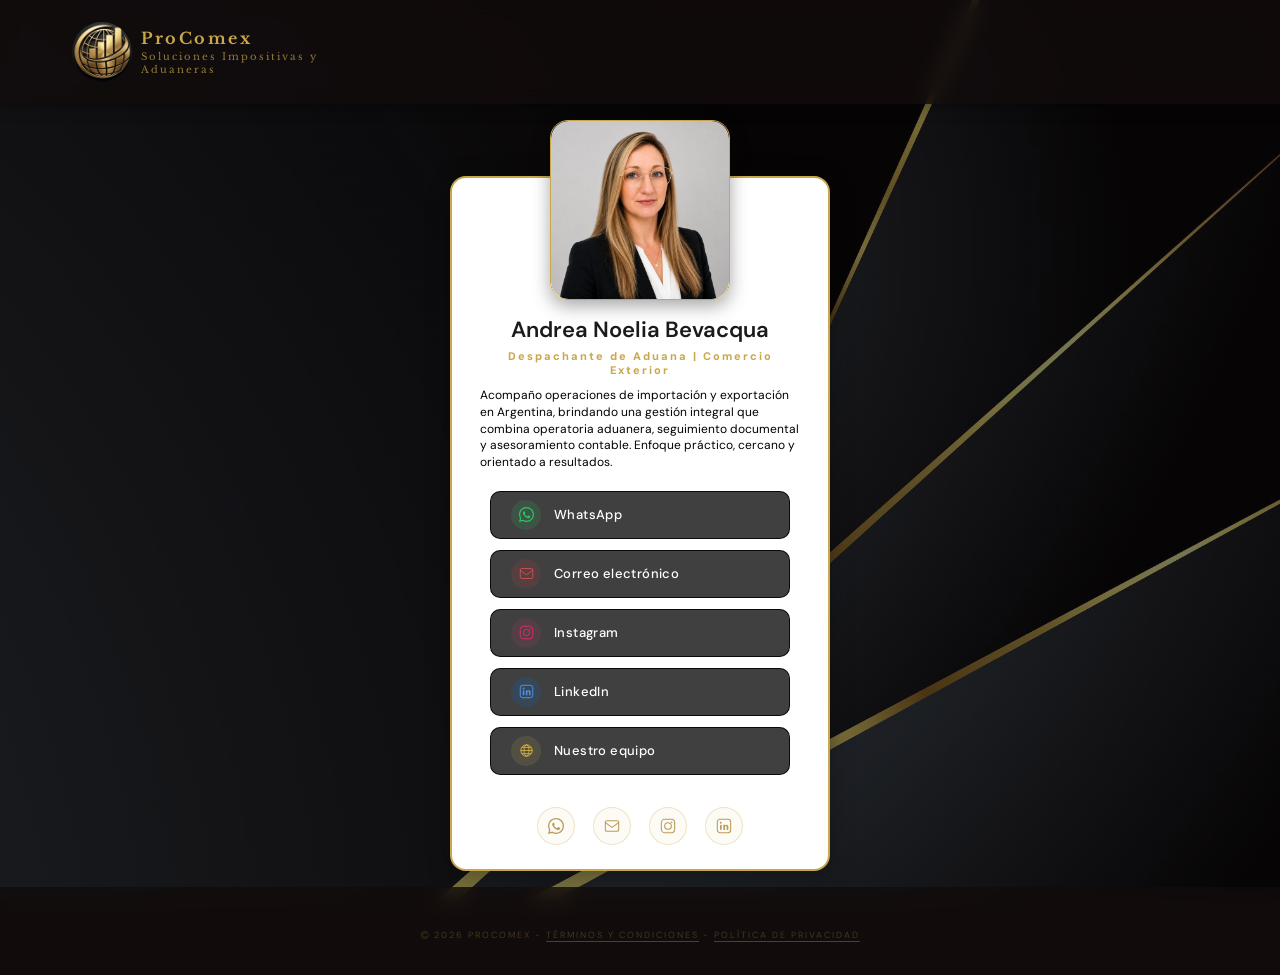
==== andrea-bevacqua.html @ 1119ea37 "Initial commit: ProComex landing site" ====
<!DOCTYPE html>
<html lang="es">
<head>
  <meta charset="UTF-8" />
  <meta name="viewport" content="width=device-width, initial-scale=1.0" />
  <title>Andrea Bevacqua · Despachante de Aduana | ProComex</title>

  <meta name="description" content="Contactá a Andrea Noelia Bevacqua, Despachante de Aduana especializada en comercio exterior en ProComex. WhatsApp, correo, Instagram y LinkedIn." />
  <meta name="robots" content="index, follow" />
  <link rel="canonical" href="https://procomex.ar/andrea-bevacqua.html" />

  <!-- Open Graph -->
  <meta property="og:title" content="Andrea Bevacqua · Despachante de Aduana | ProComex" />
  <meta property="og:description" content="Contactá a Andrea Noelia Bevacqua, Despachante de Aduana especializada en comercio exterior en ProComex." />
  <meta property="og:url" content="https://procomex.ar/andrea-bevacqua.html" />
  <meta property="og:type" content="profile" />

  <link rel="icon" type="image/svg+xml" href="assets/favicon.svg" />

  <link rel="preconnect" href="https://fonts.googleapis.com" />
  <link rel="preconnect" href="https://fonts.gstatic.com" crossorigin />
  <link href="https://fonts.googleapis.com/css2?family=DM+Sans:wght@400;600;700&family=Barlow+Condensed:wght@400;600&family=Libre+Baskerville:wght@400;700&display=swap" rel="stylesheet" />
  <link rel="stylesheet" href="style.css" />
</head>
<body data-mail="andreabevacqua@procomex.ar">
<div class="page">

  <!-- Sprite de íconos: definido una sola vez, referenciado con <use> más abajo -->
  <svg aria-hidden="true" style="position:absolute; width:0; height:0; overflow:hidden;">
    <defs>
      <symbol id="icon-whatsapp" viewBox="0 0 24 24">
        <path fill="currentColor" d="M20.52 3.48A11.9 11.9 0 0 0 12 0C5.37 0 0 5.37 0 12c0 2.11.55 4.17 1.59 5.99L0 24l6.18-1.62A11.94 11.94 0 0 0 12 24c6.63 0 12-5.37 12-12 0-3.2-1.25-6.21-3.48-8.52ZM12 22c-1.85 0-3.66-.5-5.23-1.44l-.37-.22-3.87 1.02 1.03-3.79-.24-.38A9.93 9.93 0 0 1 2 12C2 6.49 6.49 2 12 2s10 4.49 10 10-4.49 10-10 10Zm5.47-7.41c-.3-.15-1.77-.87-2.04-.97-.28-.1-.48-.15-.68.15-.2.3-.77.97-.94 1.17-.17.2-.35.22-.65.07-.3-.15-1.26-.46-2.4-1.47-.89-.79-1.49-1.77-1.66-2.07-.17-.3-.02-.46.13-.61.13-.13.3-.35.45-.52.15-.17.2-.3.3-.5.1-.2.05-.37-.02-.52-.07-.15-.68-1.63-.93-2.24-.24-.58-.49-.5-.68-.51L8.1 7c-.2 0-.5.07-.77.37-.27.3-1.02 1-1.02 2.43s1.04 2.82 1.19 3.02c.15.2 2.06 3.14 4.98 4.4.7.3 1.24.48 1.67.61.7.22 1.34.19 1.84.12.56-.08 1.77-.72 2.02-1.42.25-.7.25-1.3.17-1.42-.07-.12-.27-.2-.57-.34Z"/>
      </symbol>
      <symbol id="icon-mail" viewBox="0 0 24 24">
        <rect x="2" y="4" width="20" height="16" rx="2.5" stroke="currentColor" stroke-width="1.6" fill="none"/>
        <path d="M2 7l10 7 10-7" stroke="currentColor" stroke-width="1.6" stroke-linecap="round" fill="none"/>
      </symbol>
      <symbol id="icon-instagram" viewBox="0 0 24 24">
        <rect x="2" y="2" width="20" height="20" rx="5" stroke="currentColor" stroke-width="1.6" fill="none"/>
        <circle cx="12" cy="12" r="5" stroke="currentColor" stroke-width="1.6" fill="none"/>
        <circle cx="17.5" cy="6.5" r="1.2" fill="currentColor"/>
      </symbol>
      <symbol id="icon-linkedin" viewBox="0 0 24 24">
        <rect x="2" y="2" width="20" height="20" rx="4" stroke="currentColor" stroke-width="1.6" fill="none"/>
        <rect x="6" y="10" width="2.5" height="8" rx="1" fill="currentColor"/>
        <circle cx="7.25" cy="7.25" r="1.5" fill="currentColor"/>
        <path d="M11 10h2.5v1.5s.5-1.5 2.5-1.5 2.5 1.5 2.5 3V18h-2.5v-4.5c0-1-.5-1.5-1.25-1.5S13.5 12.5 13.5 14V18H11V10Z" fill="currentColor"/>
      </symbol>
      <symbol id="icon-team" viewBox="0 0 24 24">
        <circle cx="12" cy="12" r="9" stroke="currentColor" stroke-width="1.6" fill="none"/>
        <ellipse cx="12" cy="12" rx="4" ry="9" stroke="currentColor" stroke-width="1.4" fill="none"/>
        <path d="M3 12h18M4.5 7h15M4.5 17h15" stroke="currentColor" stroke-width="1.3" fill="none"/>
      </symbol>
    </defs>
  </svg>

  <!-- ── LOGO ── -->
  <header class="logo">
      <div class="logo-brand">
        <div class="logo-globe">
          <img src="assets/logo-procomex.jpeg" alt="Logo ProComex"/>
        </div>
        <div class="logo-text">
            <span class="logo-name">ProComex</span>
            <span class="logo-sub">Soluciones Impositivas y Aduaneras</span>
        </div>
      </div>
  </header>

  <main>
    <div class="profile-card">

    <!-- ── HERO ── -->
    <section class="hero">
        <div class="avatar-inner">
            <img src="assets/andrea-bevacqua.jpeg" alt="Foto de Andrea Noelia Bevacqua" />
        </div>

        <p class="person-name">Andrea Noelia Bevacqua</p>
        <p class="person-role">Despachante de Aduana | Comercio Exterior</p>
        <p class="person-bio">Acompaño operaciones de importación y exportación en Argentina, brindando una gestión integral que combina operatoria aduanera, seguimiento documental y asesoramiento contable.
Enfoque práctico, cercano y orientado a resultados.</p>
    </section>

    <!-- ── BOTONES DE CONTACTO ── -->
    <section class="buttons">

        <a class="btn" href="https://wa.me/+5491138710065" target="_blank" rel="noopener">
            <div class="btn-icon icon-wa">
                <svg width="15" height="15"><use href="#icon-whatsapp"></use></svg>
            </div>
            <span class="btn-label">WhatsApp</span>
        </a>

        <a class="btn" href="mailto:andreabevacqua@procomex.ar" target="_blank" rel="noopener">
            <div class="btn-icon icon-mail">
                <svg width="15" height="15"><use href="#icon-mail"></use></svg>
            </div>
            <span class="btn-label">Correo electrónico</span>
        </a>

        <a class="btn" href="https://instagram.com/procomex" target="_blank" rel="noopener">
            <div class="btn-icon icon-ig">
                <svg width="15" height="15"><use href="#icon-instagram"></use></svg>
            </div>
            <span class="btn-label">Instagram</span>
        </a>

        <a class="btn" href="https://linkedin.com/in/andrea-bevacqua" target="_blank" rel="noopener">
            <div class="btn-icon icon-li">
                <svg width="15" height="15"><use href="#icon-linkedin"></use></svg>
            </div>
            <span class="btn-label">LinkedIn</span>
        </a>

        <a class="btn" href="index.html" rel="noopener">
            <div class="btn-icon icon-pc">
                <svg width="15" height="15"><use href="#icon-team"></use></svg>
            </div>
            <span class="btn-label">Nuestro equipo</span>
        </a>

    </section>

    <!-- ── ICONOS SOCIALES (pie) ── -->
    <section class="social">
        <a href="https://wa.me/5491138710065" target="_blank" rel="noopener" title="WhatsApp" aria-label="Contactar por WhatsApp">
            <svg width="16" height="16"><use href="#icon-whatsapp"></use></svg>
        </a>
        <a href="mailto:andreabevacqua@procomex.ar" target="_blank" rel="noopener" title="Mail" aria-label="Enviar correo electrónico">
            <svg width="16" height="16"><use href="#icon-mail"></use></svg>
        </a>
        <a href="https://instagram.com/procomex" target="_blank" rel="noopener" title="Instagram" aria-label="Seguir en Instagram">
            <svg width="16" height="16"><use href="#icon-instagram"></use></svg>
        </a>
        <a href="https://linkedin.com/in/andrea-bevacqua" target="_blank" rel="noopener" title="LinkedIn" aria-label="Seguir en LinkedIn">
            <svg width="16" height="16"><use href="#icon-linkedin"></use></svg>
        </a>
    </section>

    </div>

  </main>

  <footer>
    <p class="footer"><span class="footer-copyright">©</span> <span id="copyright-year">2026</span> ProComex - <a href="terminos.html">Términos y Condiciones</a> - <a href="privacidad.html">Política de Privacidad</a></p>
  </footer>

</div>
<script src="assets/js/contact-redirect.js" defer></script>
<script src="assets/js/copyright-year.js" defer></script>
</body>
</html>
---- style.css ----
/* =========================
   VARIABLES GLOBALES

   Todo el color de marca, tipografía y sombras del sitio sale de acá.
   Si hay que cambiar el dorado, el fondo oscuro o una tipografía,
   se edita en un solo lugar y se propaga a todo el sitio.
========================= */
:root {
  --header-h: 104px;

  /* Color de marca (dorado) */
  --color-gold: #c9a84c;
  --color-gold-light: #dfc788;
  --color-gold-rgb: 201, 168, 76;

  /* Fondo oscuro / paneles */
  --color-bg-dark: #120c0c;
  --color-bg-dark-rgb: 18, 12, 12;
  --color-panel: rgba(var(--color-bg-dark-rgb), 0.78);
  --color-panel-solid: rgba(var(--color-bg-dark-rgb), 0.95);

  /* Texto */
  --color-text-light: #ffffff;
  --color-text-light-soft: rgba(255, 255, 255, 0.75);
  --color-text-heading-dark: #1a1a1a;
  --color-text-black: #000000;
  --color-text-btn: #5a3e10;

  /* Tarjetas claras sobre fondo oscuro (servicios, FAQ abierta, equipo) */
  --color-card-bg: rgba(253, 253, 253, 0.58);
  --shadow-card: 0 2px 12px rgba(0, 0, 0, 0.08);

  /* Tipografías */
  --font-serif: 'Libre Baskerville', 'Bookman Old Style', serif;
  --font-sans: 'DM Sans', sans-serif;
  --font-condensed: 'Barlow Condensed', sans-serif;

  /* Movimiento */
  --transition-fast: 0.18s ease;
}

/* =========================
   RESET / BASE
========================= */
*, *::before, *::after {
  box-sizing: border-box;
  margin: 0;
  padding: 0;
}

html, body {
  height: 100%;
}

body {
  font-family: var(--font-sans);
  min-height: 100vh;
  margin: 0;
  background-color: var(--color-bg-dark);
  position: relative;
}

/* Fondo fijo mediante un pseudo-elemento con position:fixed en vez de
   background-attachment:fixed. Se ve idéntico (queda estático al scrollear)
   pero es confiable en mobile: background-attachment:fixed en el body puede
   recortarse a la altura real del documento en Android/iOS y dejar franjas
   negras al bajar. position:fixed siempre cubre el viewport completo. */
body::before {
  content: '';
  position: fixed;
  inset: 0;
  z-index: -1;
  background:
    linear-gradient(rgba(10, 7, 7, 0.55), rgba(10, 7, 7, 0.55)),
    url('assets/fondo.jpg') center/cover no-repeat;
}

/* =========================
   LAYOUT
========================= */
.page {
  width: 100%;
  max-width: 100%;
  min-height: 100vh;
  display: flex;
  flex-direction: column;
  align-items: center;
  padding: 0;
  position: relative;
  overflow-x: hidden;
  background: transparent;
}

html {
  scroll-snap-type: y proximity;
  scroll-behavior: smooth;
  scroll-padding-top: calc(var(--header-h) - 16px);
  scrollbar-width: none;
  -ms-overflow-style: none;
}

html::-webkit-scrollbar {
  display: none;
}

section[id] {
  scroll-snap-align: start;
}

main {
  width: 100%;
  padding: var(--header-h) 1.5rem 0.5rem;
}

footer {
  background: var(--color-panel);
  -webkit-backdrop-filter: blur(10px);
  backdrop-filter: blur(10px);
  width: 100%;
  padding: 2.5rem 1.5rem 1rem;
  margin-top: auto;
  scroll-snap-align: start;
}

/* En pantallas táctiles el snap-scroll se siente como un "tirón" que corta el
   gesto de scroll a mitad de camino. Dejamos scroll libre y solo mantenemos
   el snap-por-sección para mouse/trackpad (donde no compite con un gesto táctil).
   Va después de las reglas base de arriba para poder pisarlas en el cascade.
   Chequeamos `any-pointer` además de `pointer`: en tablets con lápiz/teclado
   emparejado (ej. Xiaomi Pad Pro), Chrome puede reportar el puntero PRIMARIO
   como "fine" aunque estés tocando la pantalla con el dedo. `any-pointer: coarse`
   detecta que el touch sigue disponible como input, sea o no el primario. */
@media (pointer: coarse), (any-pointer: coarse) {
  html {
    scroll-snap-type: none;
  }

  section[id],
  footer {
    scroll-snap-align: none;
  }
}

.footer-bottom {
  text-align: center;
  margin-top: 2.5rem;
  padding-top: 1.5rem;
  border-top: 1px solid rgba(var(--color-gold-rgb), 0.15);
}

/* =========================
   HEADER / LOGO
========================= */
.logo {
  display: flex;
  flex-wrap: nowrap;
  align-items: center;
  gap: 9px;
  opacity: 0.92;
  animation: fadeDown 0.5s ease both;
  background: var(--color-panel);
  -webkit-backdrop-filter: blur(10px);
  backdrop-filter: blur(10px);
  width: 100%;
  height: var(--header-h);
  padding: 0 4.5rem;
  border-radius: 0;
  margin-bottom: 0;
  justify-content: space-between;
  position: fixed;
  top: 0;
  left: 0;
  right: 0;
  z-index: 1000;
  box-shadow: 0 2px 16px rgba(0, 0, 0, 0.35);
}

.logo-brand {
  display: flex;
  align-items: center;
  gap: 9px;
  min-width: 0;
}

.logo-globe {
  width: 60px;
  height: 60px;
  border-radius: 50%;
  overflow: hidden;
  display: flex;
  align-items: center;
  justify-content: center;
  flex-shrink: 0;
}

.logo-globe img {
  width: 100%;
  height: 100%;
  object-fit: cover;
  transform: scale(1.5);
}

.logo-text {
  display: flex;
  flex-direction: column;
}

.logo-name {
  font-family: var(--font-serif);
  font-size: 16px;
  font-weight: 700;
  color: var(--color-gold);
  letter-spacing: 2.5px;
}

.logo-sub {
  font-family: var(--font-serif);
  font-size: 10px;
  color: rgba(var(--color-gold-rgb), 0.7);
  letter-spacing: 2px;
  margin-top: 2px;
  max-width: 200px;
}

/* =========================
   NAVBAR
========================= */
.navbar {
  display: flex;
  justify-content: flex-end;
  align-items: center;
  gap: 20px;
  flex-shrink: 0;
}

.navbar a {
  font-family: var(--font-serif);
  font-size: 12px;
  font-weight: 700;
  letter-spacing: 1.5px;
  text-transform: uppercase;
  color: rgba(var(--color-gold-rgb), 0.85);
  text-decoration: none;
  transition: all var(--transition-fast);
  white-space: nowrap;
  padding: 10px 15px;
  border-radius: 18px;
}

.navbar a:hover {
  color: var(--color-gold);
  background: rgba(var(--color-gold-rgb), 0.15);
}

.navbar a.nav-cta {
  background: var(--color-gold);
  color: var(--color-bg-dark);
  border: 1px solid var(--color-gold);
}

.navbar a.nav-cta:hover {
  background: var(--color-gold-light);
  border-color: var(--color-gold-light);
  color: var(--color-bg-dark);
}

/* =========================
   NAV TOGGLE (HAMBURGUESA)
========================= */
.nav-toggle {
  display: none;
  flex-direction: column;
  justify-content: center;
  gap: 6px;
  width: 38px;
  height: 38px;
  background: transparent;
  border: none;
  cursor: pointer;
  padding: 0;
  flex-shrink: 0;
}

.nav-toggle span {
  display: block;
  width: 100%;
  height: 2px;
  background: var(--color-gold);
  border-radius: 2px;
  transition: all 0.2s ease;
}

/* Menú hamburguesa hasta 1100px: cubre celulares Y tablets en vertical.
   Tablets grandes en portrait (ej. Xiaomi Pad Pro, ~1068px de ancho CSS)
   no tienen aire para el navbar completo de 6 links + logo — se pisaban.
   En landscape esas mismas tablets superan los 1100px y muestran el navbar
   entero sin problema (coincide con el resto de los breakpoints "grandes"
   del sitio, así queda todo consistente). */
@media (max-width: 1100px) {
  .nav-toggle {
    display: flex;
  }

  .navbar {
    display: none;
    position: absolute;
    top: var(--header-h);
    left: 0;
    right: 0;
    flex-direction: column;
    align-items: stretch;
    gap: 8px;
    background: var(--color-panel-solid);
    -webkit-backdrop-filter: blur(10px);
    backdrop-filter: blur(10px);
    padding: 1rem 1.25rem 1.5rem;
    box-shadow: 0 12px 16px rgba(0, 0, 0, 0.35);
  }

  .navbar.is-open {
    display: flex;
  }

  .navbar a {
    text-align: center;
    padding: 12px 22px;
  }
}

@media (max-width: 600px) {
  .logo {
    padding: 0 1.25rem;
  }

  .logo-sub {
    display: none;
  }

  .logo-globe {
    width: 46px;
    height: 46px;
  }

  :root {
    --header-h: 88px;
  }

  .navbar {
    gap: 8px;
  }

  .navbar a {
    font-size: 11px;
    letter-spacing: 1px;
    padding: 8px 14px;
  }
}

/* =========================
   TIPOGRAFÍA DE SECCIÓN (compartida)

   Todo título de sección (Servicios, ¿Por qué ProComex?, Equipo, FAQ,
   Contacto) usa .section-title. Todo subtítulo/bajada usa .section-lead.
   Todo párrafo largo de contenido usa .section-text.
   Cambiar acá afecta a TODAS las secciones por igual.
========================= */
.section-title {
  font-family: var(--font-serif);
  font-size: 28px;
  font-weight: 700;
  color: var(--color-gold);
  margin-bottom: 6px;
}

/* Variante compacta: misma tipografía/color, tamaño menor para columnas angostas (ej. Contacto) */
.section-title--compact {
  font-size: 22px;
  margin-bottom: 4px;
}

.section-lead {
  font-size: 15px;
  color: var(--color-text-light);
  letter-spacing: 0.5px;
  margin-bottom: 24px;
}

.section-text {
  font-size: 15px;
  color: var(--color-text-light);
  line-height: 1.6;
  margin-bottom: 12px;
}

.section-text:last-child {
  margin-bottom: 0;
}

@media (min-width: 1100px) {
  .section-title {
    font-size: 34px;
  }

  .section-title--compact {
    font-size: 26px;
  }

  .section-lead,
  .section-text {
    font-size: 17px;
  }
}

/* =========================
   HERO (PERFIL DE EQUIPO)
========================= */
.profile-card {
  background: #ffffff;
  border-radius: 16px;
  padding: 2rem 1.5rem 0.5rem;
  width: 100%;
  max-width: 380px;
  margin: 4.5rem auto 0.5rem;
  box-shadow: 0 4px 24px rgba(0, 0, 0, 0.3);
  position: relative;
  overflow: visible;
  border: 2px solid var(--color-gold);
}

.hero {
  display: flex;
  flex-direction: column;
  align-items: center;
  animation: fadeDown 0.5s 0.1s ease both;
  margin-top: -90px;
}

.avatar-inner {
  width: 180px;
  height: 180px;
  border-radius: 10%;
  overflow: hidden;
  border: 1px solid var(--color-gold);
  box-shadow: 0 6px 18px rgba(0, 0, 0, 0.35);
}

.avatar-inner img {
  width: 100%;
  height: 100%;
  object-fit: cover;
  object-position: center top;
  display: block;
  border-radius: 10%;
}

.person-name {
  font-size: 22px;
  font-weight: 600;
  color: var(--color-text-heading-dark);
  text-align: center;
  margin-top: 15px;
}

.person-role {
  font-size: 11px;
  color: var(--color-gold);
  letter-spacing: 2px;
  font-weight: 800;
  margin-top: 5px;
  text-align: center;
}

.person-bio {
  font-size: 12px;
  color: var(--color-text-black);
  line-height: 1.4;
  margin-top: 10px;
  margin-bottom: 20px;
  max-width: 320px;
  text-align: left;
}

/* =========================
   BOTONES DE CONTACTO (BASE)
========================= */
.buttons {
  display: flex;
  flex-direction: column;
  gap: 11px;
  width: 100%;
  max-width: 300px;
  margin: 0 auto 2rem;
  animation: fadeUp 0.5s 0.2s ease both;
}

.btn {
  display: flex;
  align-items: center;
  gap: 13px;
  padding: 8px 20px;
  border-radius: 10px;
  background: rgba(var(--color-gold-rgb), 0.12);
  color: var(--color-text-btn);
  font-size: 13px;
  font-weight: 500;
  text-decoration: none;
  letter-spacing: 0.4px;
  transition: all var(--transition-fast);
  width: 100%;
}

.btn span.btn-label {
  flex: 1;
  text-align: left;
}

.btn:hover {
  background: rgba(var(--color-gold-rgb), 0.25);
  border-color: rgba(150, 110, 30, 0.6);
  transform: translateY(-1px);
}

.btn:active {
  transform: scale(0.98);
}

.profile-card .btn {
  background: rgba(0, 0, 0, 0.75);
  border: 1px solid rgba(0, 0, 0, 0.85);
  color: #ffffff;
}

.profile-card .btn:hover {
  background: rgba(0, 0, 0, 0.9);
  border-color: #000000;
}

.btn-icon {
  width: 30px;
  height: 30px;
  border-radius: 50%;
  display: flex;
  align-items: center;
  justify-content: center;
  flex-shrink: 0;
}

.icon-wa   { background: rgba(37, 211, 102, 0.12);  color: rgba(37, 211, 102, 0.9); }
.icon-mail { background: rgba(220, 60, 60, 0.12);   color: rgba(220, 80, 80, 0.85); }
.icon-li   { background: rgba(10, 102, 194, 0.18);  color: rgba(80, 160, 255, 0.85); }
.icon-ig   { background: rgba(225, 48, 108, 0.12);  color: rgba(225, 48, 108, 0.85); }
.icon-pc   { background: rgba(var(--color-gold-rgb), 0.14); color: rgba(230, 190, 60, 0.9); }

/* =========================
   HERO LANDING (INICIO)
========================= */
.hero-landing {
  display: flex;
  flex-direction: column;
  align-items: center;
  justify-content: center;
  gap: 1.5rem;
  width: 100%;
  max-width: 440px;
  min-height: calc(100vh - var(--header-h));
  min-height: calc(100dvh - var(--header-h));
  margin: 0 auto;
  text-align: center;
  animation: fadeDown 0.5s 0.1s ease both;
}

.hero-text h1 {
  font-family: var(--font-serif);
  font-size: 28px;
  font-weight: 700;
  color: var(--color-gold);
  line-height: 1.3;
  margin-bottom: 10px;
}

.hero-cta {
  display: inline-block;
  margin-top: 18px;
  padding: 10px 28px;
  border: 1px solid var(--color-gold);
  border-radius: 999px;
  background: rgba(var(--color-gold-rgb), 0.12);
  color: var(--color-gold);
  font-size: 14px;
  font-weight: 600;
  letter-spacing: 0.5px;
  text-decoration: none;
  transition: all var(--transition-fast);
}

.hero-cta:hover {
  background: rgba(var(--color-gold-rgb), 0.25);
  transform: translateY(-1px);
}

.hero-cta-arrow {
  display: inline-flex;
  align-items: center;
  gap: 8px;
}

.hero-cta-arrow .hero-cta-label {
  text-decoration: underline;
  text-decoration-color: transparent;
  text-underline-offset: 3px;
  transition: text-decoration-color var(--transition-fast);
}

.hero-cta-arrow:hover .hero-cta-label {
  text-decoration-color: currentColor;
}

.hero-cta-icon {
  flex-shrink: 0;
  transition: transform var(--transition-fast);
}

.hero-cta-arrow:hover .hero-cta-icon {
  transform: translate(2px, -2px);
}

.hero-image {
  width: 100%;
}

.image-placeholder {
  width: 100%;
  height: 190px;
  border-radius: 8px;
  background: rgba(var(--color-gold-rgb), 0.08);
  display: flex;
  overflow: hidden;
}

.image-placeholder img {
  width: 100%;
  height: 100%;
  object-fit: cover;
  border-radius: 8px;
}

/* =========================
   HERO WHY (¿Por qué ProComex?)
========================= */
.hero-why {
  display: flex;
  flex-direction: column;
  align-items: center;
  gap: 1.5rem;
  width: 100%;
  max-width: 440px;
  margin: 2rem auto 3rem;
  text-align: center;
  scroll-margin-top: var(--header-h);
}

.hero-why-text .section-title {
  margin-bottom: 16px;
}

.hero-why-image {
  width: 100%;
  order: 2;
}

.hero-why-text {
  order: 1;
}

/* =========================
   SERVICIOS
========================= */
.services {
  width: 100%;
  max-width: 440px;
  min-height: calc(100vh - var(--header-h));
  min-height: calc(100dvh - var(--header-h));
  margin: 0 auto;
  display: flex;
  flex-direction: column;
  justify-content: center;
  text-align: center;
  animation: fadeUp 0.5s 0.2s ease both;
}

.services-grid {
  display: flex;
  flex-direction: column;
  gap: 14px;
}

.service-card {
  background: var(--color-card-bg);
  border: 1px solid var(--color-gold);
  border-radius: 8px;
  padding: 1rem 1.2rem;
  text-align: left;
  box-shadow: var(--shadow-card);
}

.service-card h3 {
  font-size: 15px;
  font-weight: 700;
  color: var(--color-text-black);
  margin-bottom: 6px;
}

.service-card p {
  font-size: 15px;
  color: var(--color-text-black);
  line-height: 1.5;
}

@media (min-width: 1100px) {
  .service-card h3 {
    font-size: 20px;
  }

  .service-card p {
    font-size: 16px;
  }
}

/* =========================
   FAQ
========================= */
.faq {
  width: 100%;
  max-width: 440px;
  margin: 7rem auto;
  text-align: center;
  scroll-margin-top: var(--header-h);
}

.faq-list {
  display: flex;
  flex-direction: column;
  text-align: left;
}

.faq-item {
  border-bottom: 1px solid rgba(var(--color-gold-rgb), 0.15);
  border-radius: 8px;
  margin-bottom: 2px;
  transition: background 0.25s ease, border-color 0.25s ease, box-shadow 0.25s ease, margin 0.25s ease;
}

.faq-item:first-child {
  border-top: 1px solid rgba(var(--color-gold-rgb), 0.15);
}

.faq-item.is-open {
  background: var(--color-card-bg);
  border: 1px solid var(--color-gold);
  box-shadow: var(--shadow-card);
  margin: 10px 0;
  padding: 0 1rem;
}

.faq-question {
  width: 100%;
  display: flex;
  align-items: center;
  justify-content: space-between;
  gap: 16px;
  padding: 16px 4px;
  background: none;
  border: none;
  cursor: pointer;
  text-align: left;
  font-family: var(--font-sans);
  font-size: 14px;
  font-weight: 600;
  color: var(--color-text-light);
  transition: color var(--transition-fast);
}

.faq-question:hover {
  color: var(--color-gold);
}

.faq-item.is-open .faq-question {
  color: var(--color-text-black);
}

.faq-icon {
  position: relative;
  flex-shrink: 0;
  width: 18px;
  height: 18px;
}

.faq-icon::before,
.faq-icon::after {
  content: '';
  position: absolute;
  top: 50%;
  left: 50%;
  background: var(--color-gold);
  transform: translate(-50%, -50%);
  transition: transform 0.25s ease;
}

.faq-icon::before {
  width: 12px;
  height: 2px;
}

.faq-icon::after {
  width: 2px;
  height: 12px;
}

.faq-item.is-open .faq-icon::after {
  transform: translate(-50%, -50%) rotate(90deg);
}

/* Acordeón con grid-template-rows: se adapta a cualquier largo de texto,
   a diferencia de un max-height fijo que puede recortar contenido largo. */
.faq-answer {
  display: grid;
  grid-template-rows: 0fr;
  opacity: 0;
  transition: grid-template-rows 0.3s ease, opacity 0.25s ease;
}

.faq-item.is-open .faq-answer {
  grid-template-rows: 1fr;
  opacity: 1;
}

.faq-answer p {
  overflow: hidden;
  font-size: 13px;
  color: var(--color-text-light-soft);
  line-height: 1.6;
  padding: 0 4px 16px;
}

.faq-item.is-open .faq-answer p {
  color: var(--color-text-black);
}

@media (min-width: 760px) {
  .faq {
    max-width: 700px;
  }
}

@media (min-width: 1100px) {
  .faq {
    max-width: 780px;
  }

  .faq-question {
    font-size: 16px;
  }

  .faq-answer p {
    font-size: 14px;
  }
}

/* =========================
   EQUIPO (index)
========================= */
.team-section {
  width: 100%;
  max-width: 440px;
  min-height: calc(100vh - var(--header-h));
  min-height: calc(100dvh - var(--header-h));
  margin: 2.5rem auto 0;
  display: flex;
  flex-direction: column;
  justify-content: center;
}

.intro {
  text-align: center;
  margin-bottom: 1rem;
  margin-top: 0.5rem;
  animation: fadeDown 0.5s 0.1s ease both;
}

.team-list {
  width: 100%;
  max-width: 360px;
  display: flex;
  flex-direction: column;
  gap: 30px;
  animation: fadeUp 0.5s 0.2s ease both;
  margin: 0 auto 1rem;
}

.team-card {
  display: flex;
  align-items: stretch;
  border-radius: 8px;
  background: #e0e0e0;
  border: 1px solid var(--color-gold);
  box-shadow: var(--shadow-card);
  overflow: hidden;
  transition: all var(--transition-fast);
}

.team-card-link {
  text-decoration: none;
  display: block;
  -webkit-tap-highlight-color: transparent;
}

.team-card-link:hover .team-card {
  box-shadow: 0 6px 20px rgba(0, 0, 0, 0.15);
  transform: translateY(-2px);
}

.team-avatar {
  width: 140px;
  height: 140px;
  flex-shrink: 0;
}

.team-avatar img {
  width: 100%;
  height: 100%;
  object-fit: cover;
  object-position: center top;
  display: block;
}

.team-info {
  padding: 1.2rem 1.2rem;
  display: flex;
  flex-direction: column;
  justify-content: center;
}

.team-name {
  display: block;
  font-size: 15px;
  font-weight: 700;
  color: var(--color-text-heading-dark);
  margin-bottom: 4px;
}

.team-role {
  display: block;
  color: var(--color-gold);
  font-style: italic;
  text-transform: none;
  letter-spacing: 0;
  font-size: 12px;
  font-weight: 800;
}

/* =========================
   CONTACTO (INFO + MAPA + FORM)
========================= */
.contact-details {
  display: flex;
  flex-direction: column;
  gap: 28px;
  width: 100%;
  max-width: 440px;
  margin: 0 auto;
  text-align: left;
}

.contact-info {
  display: flex;
  flex-direction: column;
  gap: 14px;
}

.contact-info-item h3 {
  font-family: var(--font-serif);
  font-size: 14px;
  font-weight: 700;
  color: var(--color-gold);
  margin-bottom: 4px;
}

.contact-info-item p {
  font-size: 13px;
  color: var(--color-text-light);
  line-height: 1.5;
}

.contact-info-item p a {
  color: var(--color-text-light);
  text-decoration: underline;
  text-decoration-color: rgba(var(--color-gold-rgb), 0.5);
  text-underline-offset: 3px;
}

.contact-info-item p a:hover {
  color: var(--color-gold);
}

.office-map {
  width: 100%;
  height: 140px;
  border-radius: 8px;
  overflow: hidden;
  margin-top: 6px;
}

.office-map iframe {
  width: 100%;
  height: 100%;
  display: block;
  filter: invert(90%) hue-rotate(180deg) brightness(0.95) contrast(0.9);
}

.contact-form {
  display: flex;
  flex-direction: column;
  margin-top: 28px;
}

.contact-form-hp {
  display: none;
}

.contact-form label {
  font-size: 13px;
  font-weight: 600;
  color: var(--color-gold);
  margin-top: 12px;
}

.contact-form label:first-of-type {
  margin-top: 0;
}

.contact-form input,
.contact-form textarea {
  width: 100%;
  margin-top: 6px;
  padding: 10px 14px;
  border-radius: 8px;
  border: 1px solid rgba(var(--color-gold-rgb), 0.4);
  background: rgba(255, 255, 255, 0.04);
  color: var(--color-text-light);
  font-family: var(--font-sans);
  font-size: 14px;
  resize: vertical;
}

.contact-form input::placeholder,
.contact-form textarea::placeholder {
  color: rgba(255, 255, 255, 0.4);
}

.contact-form input:focus,
.contact-form textarea:focus {
  outline: none;
  border-color: var(--color-gold);
  background: rgba(var(--color-gold-rgb), 0.08);
}

.contact-form textarea {
  min-height: 110px;
}

.contact-form button {
  align-self: flex-start;
  margin-top: 18px;
  padding: 10px 28px;
  border: 1px solid var(--color-gold);
  border-radius: 999px;
  background: rgba(var(--color-gold-rgb), 0.12);
  color: var(--color-gold);
  font-size: 14px;
  font-weight: 600;
  letter-spacing: 0.5px;
  cursor: pointer;
  transition: all var(--transition-fast);
}

.contact-form button:hover {
  background: rgba(var(--color-gold-rgb), 0.25);
  transform: translateY(-1px);
}

.contact-form-status {
  font-size: 13px;
  color: var(--color-gold);
  margin-top: 10px;
  min-height: 16px;
}

@media (min-width: 760px) {
  .contact-details {
    flex-direction: row;
    align-items: flex-start;
    gap: 48px;
    max-width: 900px;
  }

  .contact-info,
  .contact-form {
    flex: 1;
  }

  .office-map {
    height: 160px;
  }
}

@media (min-width: 1100px) {
  .office-map {
    height: 200px;
  }

  .contact-info-item h3 {
    font-size: 16px;
  }

  .contact-info-item p {
    font-size: 14px;
  }

  .contact-form label {
    font-size: 14px;
  }

  .contact-form input,
  .contact-form textarea {
    font-size: 15px;
    padding: 12px 16px;
  }
}

/* =========================
   SOCIAL (footer de perfil)
========================= */
.social {
  display: flex;
  gap: 18px;
  margin-bottom: 1rem;
  animation: fadeUp 0.5s 0.3s ease both;
  justify-content: center;
  align-items: center;
}

.social a {
  width: 38px;
  height: 38px;
  border-radius: 50%;
  border: 1px solid rgb(112, 100, 64);
  background: rgba(109, 96, 61, 0.592);
  color: rgba(180, 145, 70, 0.9);
  display: flex;
  align-items: center;
  justify-content: center;
  transition: all var(--transition-fast);
}

.social a:hover {
  background: rgba(var(--color-gold-rgb), 0.72);
  border-color: rgba(var(--color-gold-rgb), 0.6);
}

.profile-card .social a {
  border-color: rgba(var(--color-gold-rgb), 0.3);
  background: rgba(var(--color-gold-rgb), 0.05);
}

/* =========================
   FOOTER
========================= */
.footer {
  font-size: 9px;
  color: rgba(var(--color-gold-rgb), 0.28);
  letter-spacing: 2px;
  text-transform: uppercase;
  text-align: center;
  animation: fadeUp 0.5s 0.35s ease both;
  margin-bottom: 16px;
}

.footer a {
  color: inherit;
  text-decoration: underline;
  text-decoration-color: rgba(var(--color-gold-rgb), 0.35);
  text-underline-offset: 3px;
}

.footer-copyright {
  display: inline-block;
  font-size: 1.3em;
  letter-spacing: normal;
  vertical-align: -0.05em;
  margin-right: 1px;
}

.footer a:hover {
  color: var(--color-gold);
  text-decoration-color: currentColor;
}

/* =========================
   ANIMACIONES AL SCROLL
========================= */
.reveal {
  opacity: 0;
  transform: translateY(28px);
  transition: opacity 0.7s ease, transform 0.7s ease;
}

.reveal.is-visible {
  opacity: 1;
  transform: translateY(0);
}

.services-grid .service-card:nth-child(1) { transition-delay: 0s; }
.services-grid .service-card:nth-child(2) { transition-delay: 0.1s; }
.services-grid .service-card:nth-child(3) { transition-delay: 0.2s; }
.services-grid .service-card:nth-child(4) { transition-delay: 0.3s; }

.team-list .team-card-link:nth-child(1) { transition-delay: 0s; }
.team-list .team-card-link:nth-child(2) { transition-delay: 0.1s; }

@keyframes fadeDown {
  from { opacity: 0; transform: translateY(-12px); }
  to   { opacity: 1; transform: translateY(0); }
}

@keyframes fadeUp {
  from { opacity: 0; transform: translateY(12px); }
  to   { opacity: 1; transform: translateY(0); }
}

/* =========================
   RESPONSIVE (PANTALLAS GRANDES) — layout general
========================= */
@media (min-width: 760px) {
  .hero-landing {
    flex-direction: row;
    text-align: left;
    max-width: 900px;
    align-items: center;
  }

  .hero-text {
    flex: 1;
  }

  .hero-image {
    flex: 1.4;
  }

  .hero-why {
    flex-direction: row;
    text-align: left;
    max-width: 900px;
    align-items: center;
    margin: 3rem auto 4rem;
  }

  .hero-why-image {
    flex: 1;
    order: -1;
  }

  .hero-why-text {
    flex: 1.5;
  }

  .services,
  .team-section,
  .team-section .team-list {
    max-width: 900px;
  }

  .team-section .team-list {
    flex-direction: row;
    gap: 24px;
  }

  .team-section .team-list .team-card-link {
    flex: 1;
  }

  .team-avatar {
    width: 180px;
    height: 180px;
  }

  .team-name {
    font-size: 17px;
  }

  .team-role {
    font-size: 13px;
  }

  .team-info {
    padding: 1.5rem;
  }

  .services-grid {
    flex-direction: row;
    flex-wrap: wrap;
  }

  .service-card {
    flex: 1 1 calc(33.333% - 14px);
  }
}

@media (min-width: 1100px) {
  .hero-landing,
  .services,
  .team-section,
  .team-section .team-list,
  .contact-details {
    max-width: 1140px;
  }

  .hero-landing {
    gap: 4rem;
  }

  .hero-text h1 {
    font-size: 40px;
  }

  .image-placeholder {
    height: 380px;
  }

  .hero-why {
    max-width: 1140px;
    gap: 4rem;
  }

  .team-avatar {
    width: 220px;
    height: 220px;
  }

  .team-name {
    font-size: 19px;
  }

  .team-role {
    font-size: 14px;
  }
}

/* =========================
   PÁGINAS LEGALES (Términos, Privacidad)
========================= */
.legal-page {
  width: 100%;
  max-width: 720px;
  margin: 3rem auto 4rem;
  text-align: left;
}

.legal-back {
  display: inline-block;
  font-size: 13px;
  color: rgba(var(--color-gold-rgb), 0.7);
  margin-bottom: 1.5rem;
}

.legal-back:hover {
  color: var(--color-gold);
}

.legal-page .legal-updated {
  font-size: 13px;
  color: rgba(var(--color-gold-rgb), 0.6);
  margin-bottom: 2.5rem;
}

.legal-page .legal-intro {
  margin-bottom: 2.5rem;
}

.legal-section {
  margin-bottom: 2.25rem;
  scroll-margin-top: var(--header-h);
}

.legal-section h2 {
  font-family: var(--font-serif);
  font-size: 18px;
  font-weight: 700;
  color: var(--color-gold);
  margin-bottom: 10px;
}

.legal-section p {
  margin-bottom: 10px;
}

.legal-section p:last-child {
  margin-bottom: 0;
}

.legal-section ul,
.legal-section ol {
  margin: 10px 0 10px 1.25rem;
}

.legal-section li {
  margin-bottom: 6px;
}

.legal-section li:last-child {
  margin-bottom: 0;
}

.legal-page p,
.legal-page li {
  font-size: 14px;
  color: var(--color-text-light);
  line-height: 1.65;
}

.legal-page a {
  color: var(--color-gold);
  text-decoration-color: rgba(var(--color-gold-rgb), 0.5);
  text-underline-offset: 3px;
}

.legal-page a:hover {
  text-decoration-color: currentColor;
}

.legal-placeholder {
  color: rgba(220, 90, 90, 0.9);
  font-weight: 600;
}

@media (min-width: 1100px) {
  .legal-page .legal-updated {
    font-size: 14px;
  }

  .legal-section h2 {
    font-size: 21px;
  }

  .legal-page p,
  .legal-page li {
    font-size: 15px;
  }
}
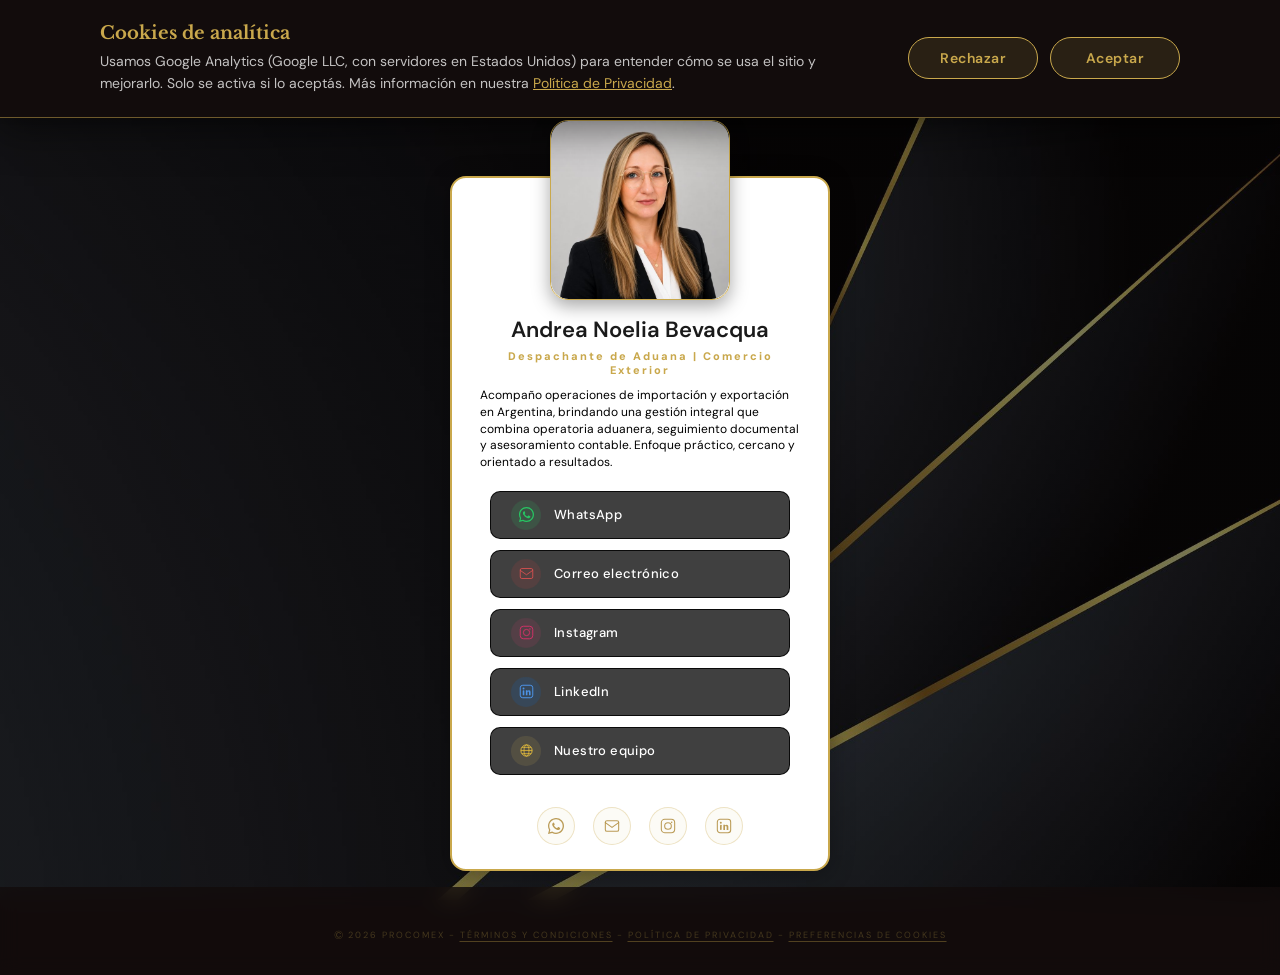
==== commit 04435d17: "Agregar aviso de cookies y Google Analytics 4 con consentimiento" ====
--- a/andrea-bevacqua.html
+++ b/andrea-bevacqua.html
@@ -22,7 +22,7 @@
   <link href="https://fonts.googleapis.com/css2?family=DM+Sans:wght@400;600;700&family=Barlow+Condensed:wght@400;600&family=Libre+Baskerville:wght@400;700&display=swap" rel="stylesheet" />
   <link rel="stylesheet" href="style.css" />
 </head>
-<body data-mail="andreabevacqua@procomex.ar">
+<body data-mail="andreabevacqua@procomex.ar" data-cookie-banner="compact">
 <div class="page">
 
   <!-- Sprite de íconos: definido una sola vez, referenciado con <use> más abajo -->
@@ -143,11 +143,12 @@
   </main>
 
   <footer>
-    <p class="footer"><span class="footer-copyright">©</span> <span id="copyright-year">2026</span> ProComex - <a href="terminos.html">Términos y Condiciones</a> - <a href="privacidad.html">Política de Privacidad</a></p>
+    <p class="footer"><span class="footer-copyright">©</span> <span id="copyright-year">2026</span> ProComex - <a href="terminos.html">Términos y Condiciones</a> - <a href="privacidad.html">Política de Privacidad</a> - <button type="button" class="cookie-settings-link" data-cookie-settings>Preferencias de cookies</button></p>
   </footer>
 
 </div>
 <script src="assets/js/contact-redirect.js" defer></script>
+<script src="assets/js/consent.js" defer></script>
 <script src="assets/js/copyright-year.js" defer></script>
 </body>
 </html>
--- a/style.css
+++ b/style.css
@@ -29,6 +29,10 @@
   /* Tarjetas claras sobre fondo oscuro (servicios, FAQ abierta, equipo) */
   --color-card-bg: rgba(253, 253, 253, 0.58);
   --shadow-card: 0 2px 12px rgba(0, 0, 0, 0.08);
+
+  /* Error de validación (formulario de contacto) */
+  --color-error: #e35555;
+  --color-error-rgb: 227, 85, 85;
 
   /* Tipografías */
   --font-serif: 'Libre Baskerville', 'Bookman Old Style', serif;
@@ -1068,6 +1072,87 @@
   min-height: 110px;
 }
 
+.contact-form-optional {
+  font-weight: 400;
+  color: rgba(255, 255, 255, 0.4);
+}
+
+.contact-form-hint {
+  margin: 6px 0 0;
+  font-size: 12px;
+  color: rgba(255, 255, 255, 0.45);
+  line-height: 1.4;
+}
+
+.field-error {
+  display: none;
+  align-items: flex-start;
+  gap: 6px;
+  margin-top: 6px;
+  font-size: 12px;
+  line-height: 1.4;
+  color: var(--color-error);
+}
+
+.field-error.is-visible {
+  display: flex;
+}
+
+.field-error-icon {
+  flex-shrink: 0;
+  width: 14px;
+  height: 14px;
+  margin-top: 1px;
+  border: 1px solid currentColor;
+  border-radius: 50%;
+  font-size: 10px;
+  font-weight: 700;
+  line-height: 1;
+  display: flex;
+  align-items: center;
+  justify-content: center;
+}
+
+.contact-form input.has-error,
+.contact-form textarea.has-error {
+  border-color: var(--color-error);
+  background: rgba(var(--color-error-rgb), 0.06);
+}
+
+.contact-form-consent.has-error label {
+  color: var(--color-error);
+}
+
+.contact-form-consent {
+  display: flex;
+  align-items: flex-start;
+  gap: 10px;
+  margin-top: 16px;
+}
+
+.contact-form-consent input[type="checkbox"] {
+  flex-shrink: 0;
+  width: 16px;
+  height: 16px;
+  margin-top: 3px;
+  accent-color: var(--color-gold);
+  cursor: pointer;
+}
+
+.contact-form-consent label {
+  margin-top: 0;
+  font-size: 12px;
+  font-weight: 400;
+  color: rgba(255, 255, 255, 0.65);
+  line-height: 1.5;
+  cursor: pointer;
+}
+
+.contact-form-consent a {
+  color: var(--color-gold);
+  text-decoration: underline;
+}
+
 .contact-form button {
   align-self: flex-start;
   margin-top: 18px;
@@ -1205,6 +1290,205 @@
   text-decoration-color: currentColor;
 }
 
+.footer .cookie-settings-link {
+  padding: 0;
+  border: 0;
+  background: none;
+  color: inherit;
+  font: inherit;
+  letter-spacing: inherit;
+  text-transform: inherit;
+  text-decoration: underline;
+  text-decoration-color: rgba(var(--color-gold-rgb), 0.35);
+  text-underline-offset: 3px;
+  cursor: pointer;
+}
+
+.footer .cookie-settings-link:hover {
+  color: var(--color-gold);
+  text-decoration-color: currentColor;
+}
+
+/* =========================
+   AVISO DE COOKIES
+   (lo arma assets/js/consent.js)
+
+   Barra de lado a lado arriba de la pantalla, con el fondo oscurecido: mientras
+   no se elige, el resto de la página queda bloqueado. Con .is-compact (páginas
+   con <body data-cookie-banner="compact">) la barra va sin fondo, sin bloquear
+   y se va con el scroll, para poder leer la política antes de decidir.
+========================= */
+html.cookie-modal-open,
+html.cookie-modal-open body {
+  overflow: hidden;
+}
+
+.cookie-overlay {
+  position: fixed;
+  inset: 0;
+  z-index: 1100;
+  display: flex;
+  align-items: flex-start;
+  background: rgba(8, 5, 5, 0.68);
+  animation: cookieFadeIn 0.25s ease both;
+}
+
+.cookie-overlay[hidden] {
+  display: none;
+}
+
+.cookie-overlay.is-compact {
+  position: absolute;
+  inset: 0 0 auto 0;
+  background: none;
+  pointer-events: none;
+}
+
+.cookie-banner {
+  position: relative;
+  display: flex;
+  flex-direction: column;
+  gap: 16px;
+  width: 100%;
+  max-height: 100vh;
+  max-height: 100dvh;
+  overflow-y: auto;
+  /* El contenido se centra en 1080px aunque la barra ocupe todo el ancho. */
+  padding: 22px max(20px, calc((100% - 1080px) / 2));
+  border-bottom: 1px solid rgba(var(--color-gold-rgb), 0.5);
+  background: var(--color-bg-dark);
+  box-shadow: 0 10px 40px rgba(0, 0, 0, 0.5);
+  font-family: var(--font-sans);
+  pointer-events: auto;
+  animation: cookieSlideDown 0.3s ease both;
+}
+
+.cookie-banner:focus {
+  outline: none;
+}
+
+.cookie-banner-title {
+  margin: 0 0 6px;
+  font-family: var(--font-serif);
+  font-size: 18px;
+  font-weight: 700;
+  color: var(--color-gold);
+}
+
+.cookie-banner-text {
+  margin: 0;
+  font-size: 14px;
+  line-height: 1.6;
+  color: var(--color-text-light-soft);
+}
+
+.cookie-banner-text a {
+  color: var(--color-gold);
+  text-decoration: underline;
+}
+
+.cookie-banner-actions {
+  display: flex;
+  gap: 12px;
+}
+
+/* Aceptar y Rechazar comparten el mismo estilo: ninguno pesa más que el otro. */
+.cookie-banner-btn {
+  flex: 1;
+  padding: 11px 22px;
+  border: 1px solid var(--color-gold);
+  border-radius: 999px;
+  background: rgba(var(--color-gold-rgb), 0.12);
+  color: var(--color-gold);
+  font-family: inherit;
+  font-size: 14px;
+  font-weight: 600;
+  letter-spacing: 0.5px;
+  cursor: pointer;
+  transition: all var(--transition-fast);
+}
+
+.cookie-banner-btn:hover {
+  background: rgba(var(--color-gold-rgb), 0.25);
+}
+
+/* La × solo aparece cuando ya hay una elección guardada y se reabre el aviso. */
+.cookie-close {
+  position: absolute;
+  top: 10px;
+  right: 12px;
+  display: none;
+  align-items: center;
+  justify-content: center;
+  width: 32px;
+  height: 32px;
+  border: 0;
+  border-radius: 50%;
+  background: none;
+  color: var(--color-text-light-soft);
+  font-size: 24px;
+  line-height: 1;
+  cursor: pointer;
+}
+
+.cookie-close:hover {
+  color: var(--color-gold);
+}
+
+.cookie-overlay[data-dismissable="true"] .cookie-close {
+  display: flex;
+}
+
+.cookie-overlay[data-dismissable="true"] .cookie-banner {
+  padding-right: max(52px, calc((100% - 1080px) / 2));
+}
+
+.cookie-banner-btn:focus-visible,
+.cookie-close:focus-visible,
+.cookie-banner-text a:focus-visible,
+.footer .cookie-settings-link:focus-visible {
+  outline: 2px solid var(--color-gold-light);
+  outline-offset: 2px;
+}
+
+@keyframes cookieFadeIn {
+  from { opacity: 0; }
+  to { opacity: 1; }
+}
+
+@keyframes cookieSlideDown {
+  from { transform: translateY(-100%); }
+  to { transform: translateY(0); }
+}
+
+@media (min-width: 760px) {
+  .cookie-banner {
+    flex-direction: row;
+    align-items: center;
+    gap: 40px;
+  }
+
+  .cookie-banner-body {
+    flex: 1;
+  }
+
+  .cookie-banner-actions {
+    flex-shrink: 0;
+  }
+
+  .cookie-banner-btn {
+    flex: none;
+    min-width: 130px;
+  }
+}
+
+@media (prefers-reduced-motion: reduce) {
+  .cookie-overlay,
+  .cookie-banner {
+    animation: none;
+  }
+}
+
 /* =========================
    ANIMACIONES AL SCROLL
 ========================= */
